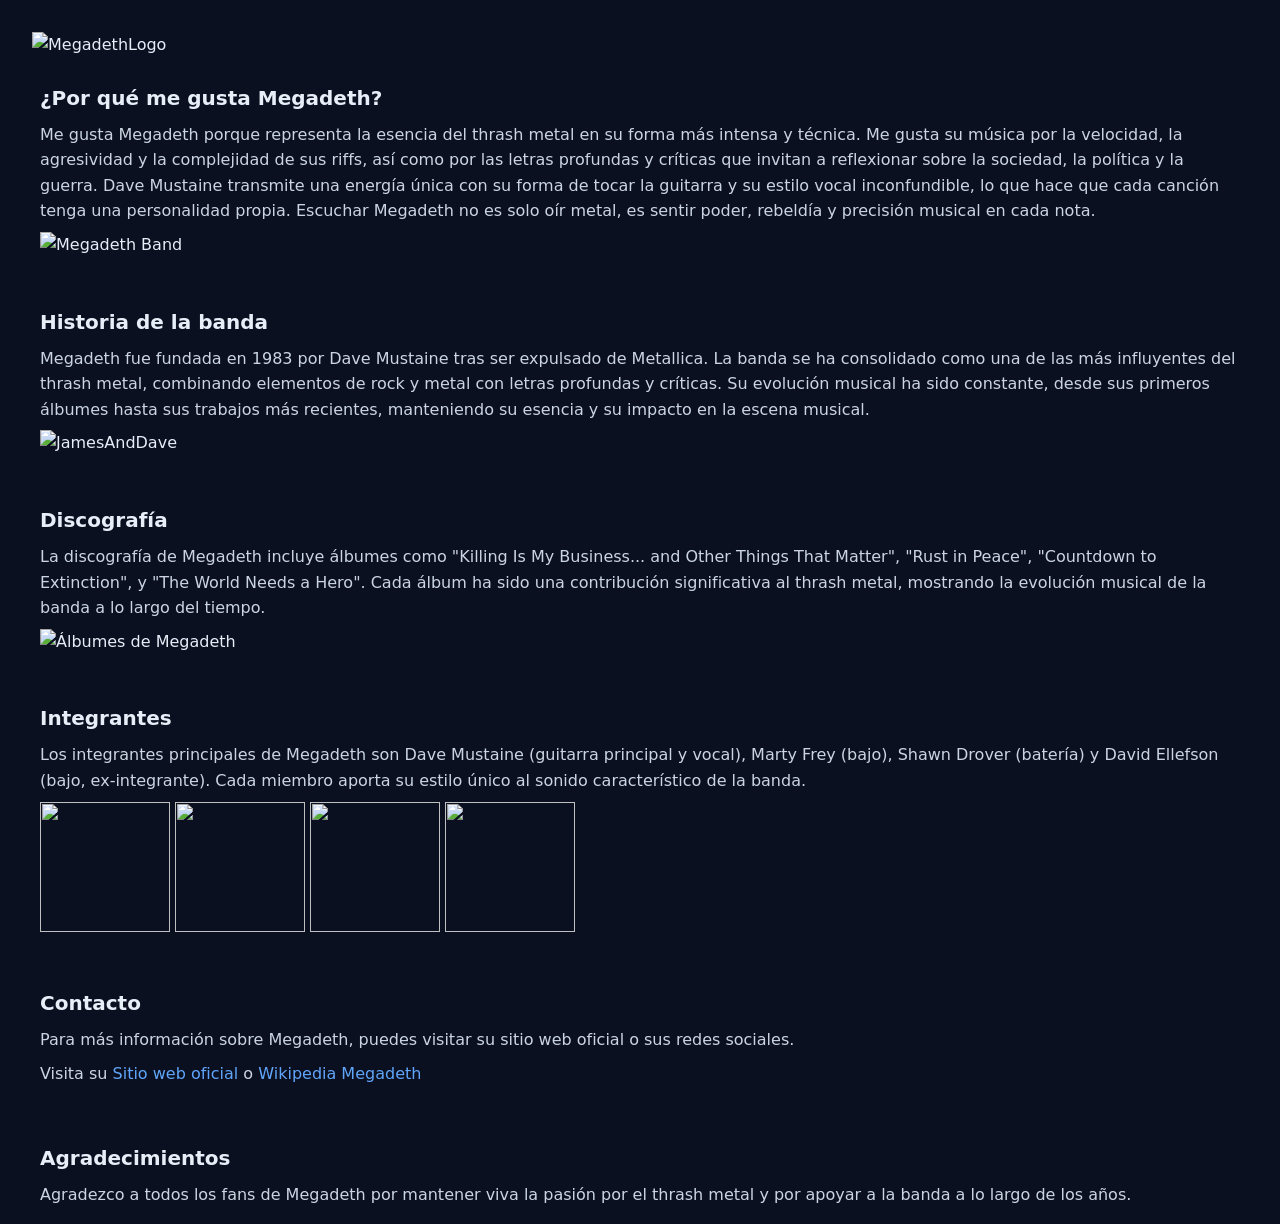
==== pages/index.html @ 12df3687 "Avance de la primera página" ====
<!DOCTYPE html>
<html lang="es">
<head>
    <title>Megadeth</title>
    <link rel="stylesheet" href="../style/index.css">
</head>
<body>
    <img src="https://imgs.search.brave.com/wTPuxGOFQfGmE591_z0-sGKVxzx5OBR0l4q3WidB_O8/rs:fit:860:0:0:0/g:ce/aHR0cHM6Ly93YWxs/cGFwZXJzLmNvbS9p/bWFnZXMvaGQvbWVn/YWRldGgtYmFuZC1s/b2dvLXNrdWxsYW5k/LWNyb3NzYm9uZXMt/NHA1cXh0enM1eDAy/aXN1di5qcGc" 
    alt="MegadethLogo" height="400" width="500">
    <section class="Por_qué">
        <h2>¿Por qué me gusta Megadeth?</h2>
        <p>Me gusta Megadeth porque representa la esencia del thrash metal en su forma más intensa y técnica. 
            Me gusta su música por la velocidad, la agresividad y la complejidad de sus riffs, 
            así como por las letras profundas y críticas que invitan a reflexionar sobre la sociedad, 
            la política y la guerra. Dave Mustaine transmite una energía única con su forma de tocar la guitarra y su estilo vocal inconfundible, 
            lo que hace que cada canción tenga una personalidad propia. Escuchar Megadeth no es solo oír metal, es sentir poder, 
            rebeldía y precisión musical en cada nota.
        </p>
        <img src="https://imgs.search.brave.com/_yyecLG8u1ZFN3X3SYvnS-bZ_SSESwlFiL_2Sw8zkz8/rs:fit:860:0:0:0/g:ce/aHR0cHM6Ly93YWxs/cGFwZXJzLmNvbS9p/bWFnZXMvaGQvbWVn/YWRldGgtZ3VpdGFy/aXN0LW9uLXN0YWdl/LXY2Y2M2MHRpcm13/bTAzNW4uanBn"
         alt="Megadeth Band" height="300" width="500">
    </section>

    <section class="Historia">
        <h2>Historia de la banda</h2>
        <p>Megadeth fue fundada en 1983 por Dave Mustaine tras ser expulsado de Metallica. 
            La banda se ha consolidado como una de las más influyentes del thrash metal, 
            combinando elementos de rock y metal con letras profundas y críticas. 
            Su evolución musical ha sido constante, desde sus primeros álbumes hasta sus trabajos más recientes, 
            manteniendo su esencia y su impacto en la escena musical.
        </p>
        <img src="https://imgs.search.brave.com/5M2KpZKt9yAUy0cxb9GZwk9pQNijtHj0Xbj-sBQjTQc/rs:fit:860:0:0:0/g:ce/aHR0cHM6Ly9wcmV2/aWV3LnJlZGQuaXQv/ZGF2ZS1tdXN0YWlu/ZS13aXRoLWphbWVz/LWhldGZpZWxkLXYw/LWp4Y29lMjNvYnQx/ZjEucG5nP3dpZHRo/PTY0MCZjcm9wPXNt/YXJ0JmF1dG89d2Vi/cCZzPTQ5NGQ3Y2Zl/MDAwZjU1MjlhNTBj/NDUxMDFlMzE3ZDIx/OGQxNmUwYTg"
         alt="JamesAndDave" height="300" width="500">
    </section>

    <section class="Discografía">
        <h2>Discografía</h2>
        <p>La discografía de Megadeth incluye álbumes como "Killing Is My Business... and Other Things That Matter", 
            "Rust in Peace", "Countdown to Extinction", y "The World Needs a Hero". 
            Cada álbum ha sido una contribución significativa al thrash metal, 
            mostrando la evolución musical de la banda a lo largo del tiempo.
        </p>
        <img src="https://blogmegadeth.wordpress.com/wp-content/uploads/2014/04/megadeth-disco.jpg" alt="Álbumes de Megadeth" height="300" width="500">
    </section>

    <section class="Miembros">
        <h2>Integrantes</h2>
        <p>Los integrantes principales de Megadeth son Dave Mustaine (guitarra principal y vocal), 
            Marty Frey (bajo), Shawn Drover (batería) y David Ellefson (bajo, ex-integrante). 
            Cada miembro aporta su estilo único al sonido característico de la banda.
        </p>
        <img src="//www.megadeth.com/cdn/shop/files/DMfooter.jpg?v=1758247313" alt="" height="130" width="130">
        <img src="//www.megadeth.com/cdn/shop/files/TMfooter.jpg?v=1758247313" alt="" height="130" width="130">
        <img src="//www.megadeth.com/cdn/shop/files/JLfooter.jpg?v=1758247313" alt="" height="130" width="130">
        <img src="//www.megadeth.com/cdn/shop/files/DVfooter.jpg?v=1758247313" alt="" height="130" width="130">
    </section>

    <section class="Contacto">
        <h2>Contacto</h2>
        <p>Para más información sobre Megadeth, puedes visitar su sitio web oficial o sus redes sociales.</p>
        <p>Visita su <a href="https://www.megadeth.com" target="_blank">Sitio web oficial</a> o <a href="https://es.wikipedia.org/wiki/Megadeth" target="_blank">Wikipedia Megadeth</a></p>
        </p>
    </section>

    <section class="Agradecimientos">
        <h2>Agradecimientos</h2>
        <p>Agradezco a todos los fans de Megadeth por mantener viva la pasión por el 
            thrash metal y por apoyar a la banda a lo largo de los años.
        </p>
    </section>
</body>
</html>
---- style/index.css ----
* { box-sizing: border-box; margin: 0; padding: 0; }

html, body { height: 100%; }

body {
  font-family: system-ui, -apple-system, "Segoe UI", Roboto, "Helvetica Neue", Arial;
  background: #0b1020;
  color: #e6eef8;
  line-height: 1.6;
  padding: 1.25rem;
}

/* contenedor centrado */
main, .site {
  max-width: 900px;
  margin: 1.5rem auto;
  background: rgba(255,255,255,0.02);
  padding: 1.25rem;
  border-radius: 8px;
}

/* encabezados y párrafos */
h1 { font-size: 2rem; text-align: center; margin-bottom: 0.5rem; letter-spacing: 1px; }
h2 { font-size: 1.25rem; margin: 1rem 0 0.5rem; }

p { margin: 0.5rem 0; color: #cbd5e1; }

/* secciones */
section { margin-bottom: 1rem; padding: 0.5rem; }

/* enlaces y utilidades */
a { color: #60a5fa; text-decoration: none; }
a:hover { text-decoration: underline; }

.img-responsive { max-width: 100%; height: auto; display: block; }

/* responsive */
@media (min-width: 700px) {
  body { padding: 2rem; }
  h1 { font-size: 2.5rem; }
}
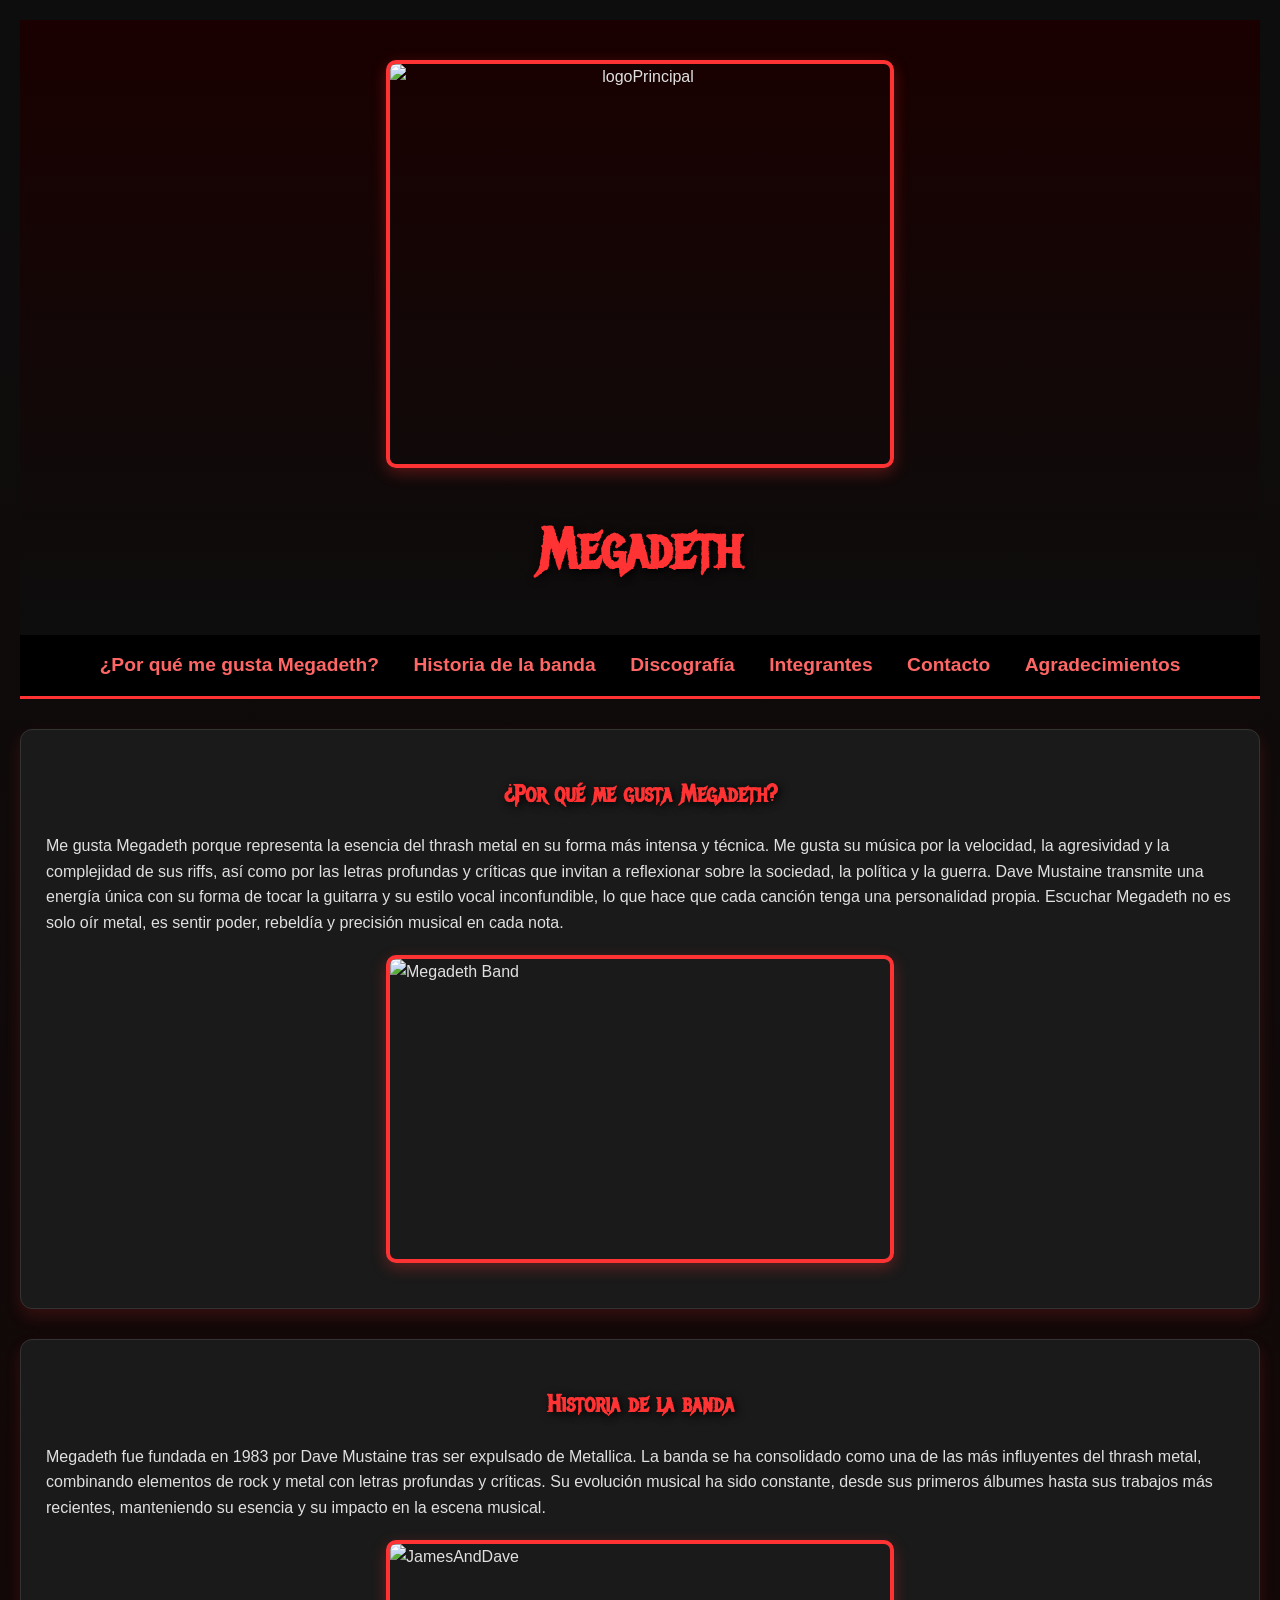
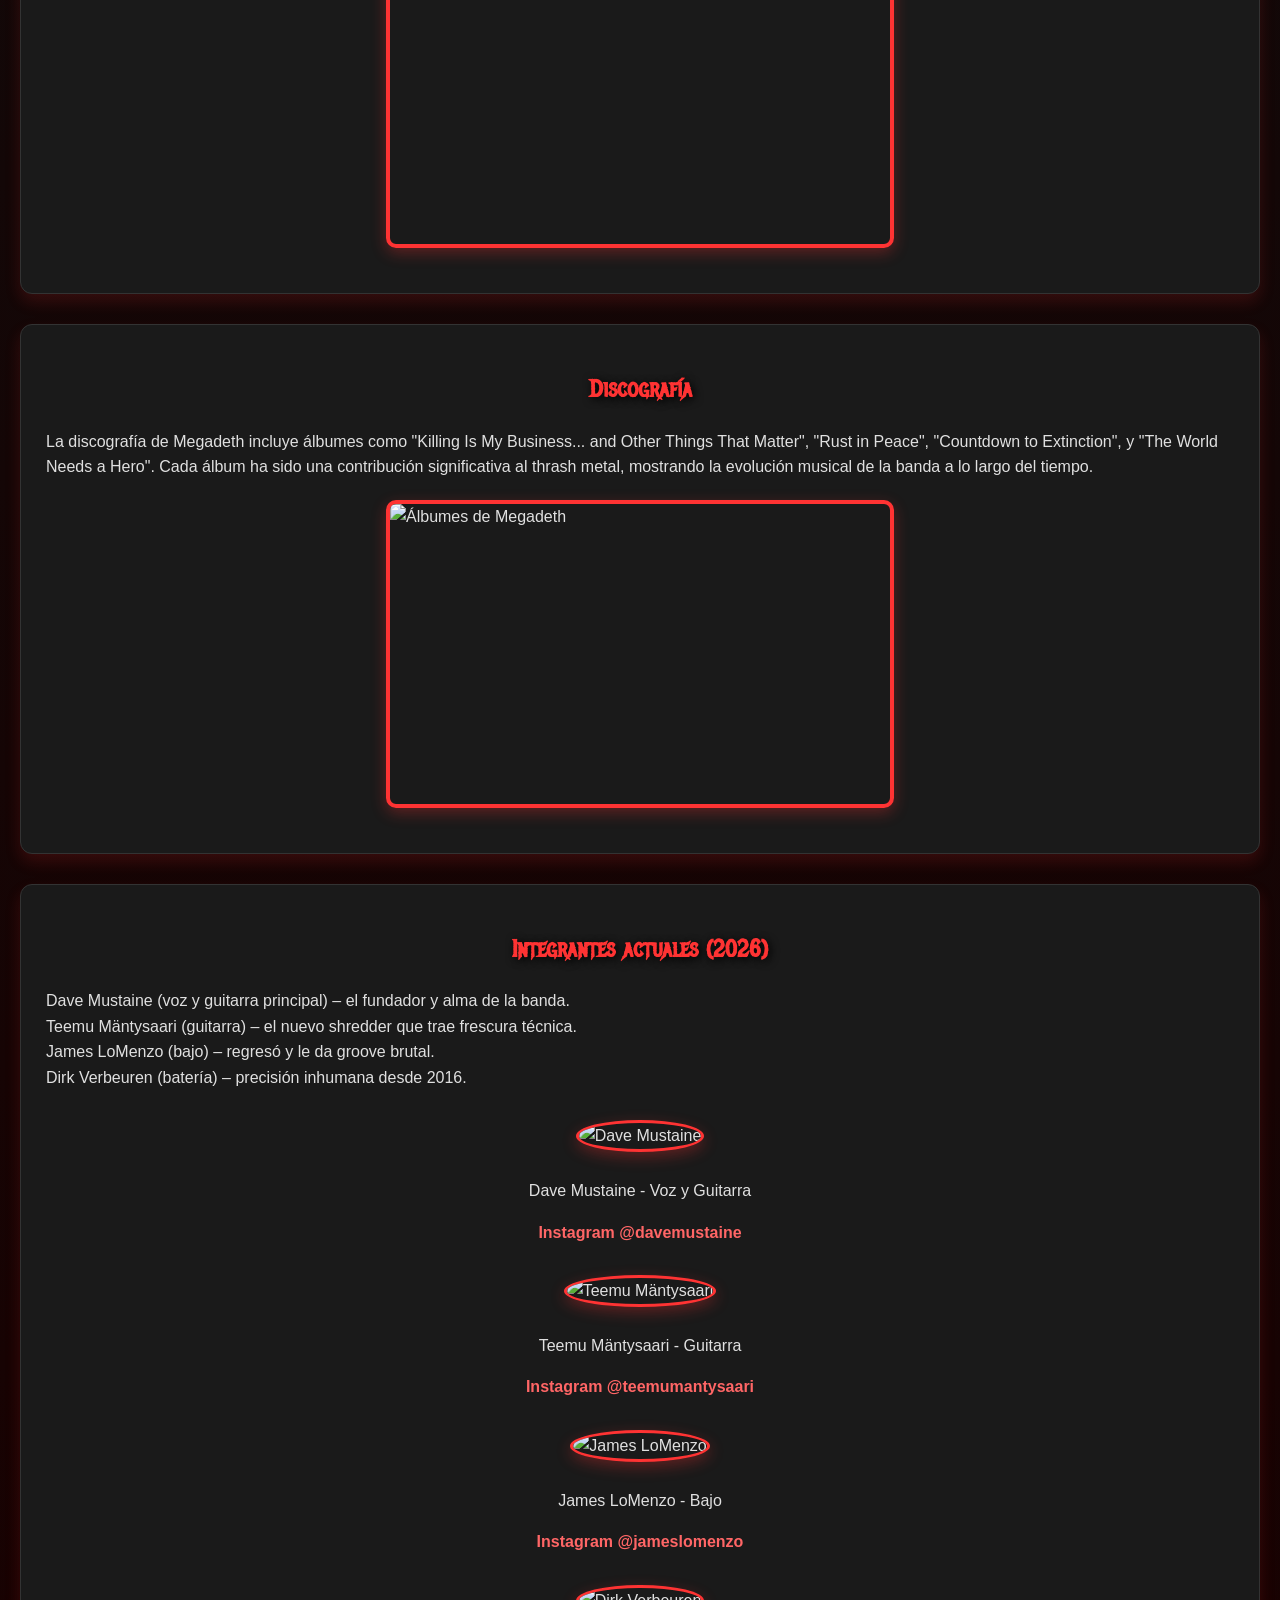
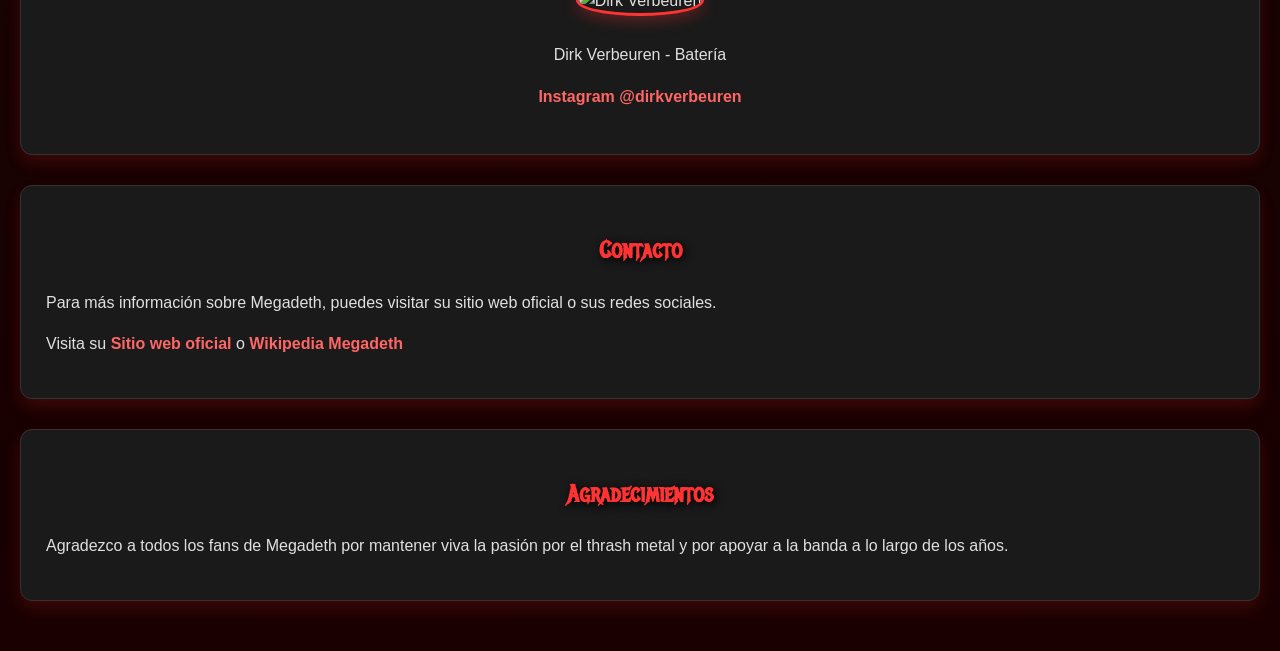
==== commit 1234e1d7: "Conrinuación con el estilo de la primera página" ====
--- a/pages/index.html
+++ b/pages/index.html
@@ -3,11 +3,25 @@
 <head>
     <title>Megadeth</title>
     <link rel="stylesheet" href="../style/index.css">
-</head>
+    <link href="https://fonts.googleapis.com/css2?family=Metal+Mania&display=swap" 
+    rel="stylesheet"></head>
 <body>
-    <img src="https://imgs.search.brave.com/wTPuxGOFQfGmE591_z0-sGKVxzx5OBR0l4q3WidB_O8/rs:fit:860:0:0:0/g:ce/aHR0cHM6Ly93YWxs/cGFwZXJzLmNvbS9p/bWFnZXMvaGQvbWVn/YWRldGgtYmFuZC1s/b2dvLXNrdWxsYW5k/LWNyb3NzYm9uZXMt/NHA1cXh0enM1eDAy/aXN1di5qcGc" 
-    alt="MegadethLogo" height="400" width="500">
-    <section class="Por_qué">
+    <header>
+        <img src="https://logos-world.net/wp-content/uploads/2020/12/Megadeth-Emblem.png" 
+        alt="logoPrincipal" height="400" width="500">
+        <h1>Megadeth</h1>
+    </header>
+    <nav>
+        <ul>
+            <li><a href="#porque">¿Por qué me gusta Megadeth?</a></li>
+            <li><a href="#historia">Historia de la banda</a></li>
+            <li><a href="#discografía">Discografía</a></li>
+            <li><a href="#integrantes">Integrantes</a></li>
+            <li><a href="#contacto">Contacto</a></li>
+            <li><a href="#agradecimientos">Agradecimientos</a></li>
+        </ul>
+    </nav>
+    <section id="porque" class="Por_qué">
         <h2>¿Por qué me gusta Megadeth?</h2>
         <p>Me gusta Megadeth porque representa la esencia del thrash metal en su forma más intensa y técnica. 
             Me gusta su música por la velocidad, la agresividad y la complejidad de sus riffs, 
@@ -20,7 +34,7 @@
          alt="Megadeth Band" height="300" width="500">
     </section>
 
-    <section class="Historia">
+    <section id="historia" class="Historia">
         <h2>Historia de la banda</h2>
         <p>Megadeth fue fundada en 1983 por Dave Mustaine tras ser expulsado de Metallica. 
             La banda se ha consolidado como una de las más influyentes del thrash metal, 
@@ -32,7 +46,7 @@
          alt="JamesAndDave" height="300" width="500">
     </section>
 
-    <section class="Discografía">
+    <section id="discografía" class="discografía">
         <h2>Discografía</h2>
         <p>La discografía de Megadeth incluye álbumes como "Killing Is My Business... and Other Things That Matter", 
             "Rust in Peace", "Countdown to Extinction", y "The World Needs a Hero". 
@@ -42,26 +56,44 @@
         <img src="https://blogmegadeth.wordpress.com/wp-content/uploads/2014/04/megadeth-disco.jpg" alt="Álbumes de Megadeth" height="300" width="500">
     </section>
 
-    <section class="Miembros">
-        <h2>Integrantes</h2>
-        <p>Los integrantes principales de Megadeth son Dave Mustaine (guitarra principal y vocal), 
-            Marty Frey (bajo), Shawn Drover (batería) y David Ellefson (bajo, ex-integrante). 
-            Cada miembro aporta su estilo único al sonido característico de la banda.
+    <section id="integrantes" class="integrantes">
+        <h2>Integrantes actuales (2026)</h2>
+        <p>Dave Mustaine (voz y guitarra principal) – el fundador y alma de la banda.<br>
+        Teemu Mäntysaari (guitarra) – el nuevo shredder que trae frescura técnica.<br>
+        James LoMenzo (bajo) – regresó y le da groove brutal.
+       <br>
+       Dirk Verbeuren (batería) – precisión inhumana desde 2016.
         </p>
-        <img src="//www.megadeth.com/cdn/shop/files/DMfooter.jpg?v=1758247313" alt="" height="130" width="130">
-        <img src="//www.megadeth.com/cdn/shop/files/TMfooter.jpg?v=1758247313" alt="" height="130" width="130">
-        <img src="//www.megadeth.com/cdn/shop/files/JLfooter.jpg?v=1758247313" alt="" height="130" width="130">
-        <img src="//www.megadeth.com/cdn/shop/files/DVfooter.jpg?v=1758247313" alt="" height="130" width="130">
+        <div class="miembro">
+            <img src="https://www.megadeth.com/cdn/shop/files/DMfooter.jpg?v=1758247313" alt="Dave Mustaine">
+            <p>Dave Mustaine - Voz y Guitarra</p>
+            <a href="https://www.instagram.com/davemustaine/" target="_blank" class="social-link">Instagram @davemustaine</a>
+        </div>
+        <div class="miembro">
+            <img src="https://www.megadeth.com/cdn/shop/files/TMfooter.jpg?v=1758247313" alt="Teemu Mäntysaari">
+            <p>Teemu Mäntysaari - Guitarra</p>
+            <a href="https://www.instagram.com/teemumantysaari/" target="_blank" class="social-link">Instagram @teemumantysaari</a>
+        </div>
+        <div class="miembro">
+            <img src="https://www.megadeth.com/cdn/shop/files/JLfooter.jpg?v=1758247313" alt="James LoMenzo">
+            <p>James LoMenzo - Bajo</p>
+            <a href="https://www.instagram.com/jameslomenzo/" target="_blank" class="social-link">Instagram @jameslomenzo</a>
+        </div>
+        <div class="miembro">
+            <img src="https://www.megadeth.com/cdn/shop/files/DVfooter.jpg?v=1758247313" alt="Dirk Verbeuren">
+            <p>Dirk Verbeuren - Batería</p>
+            <a href="https://www.instagram.com/dirkverbeuren/" target="_blank" class="social-link">Instagram @dirkverbeuren</a>
+        </div>
     </section>
 
-    <section class="Contacto">
+    <section id="contacto" class="contacto">
         <h2>Contacto</h2>
         <p>Para más información sobre Megadeth, puedes visitar su sitio web oficial o sus redes sociales.</p>
         <p>Visita su <a href="https://www.megadeth.com" target="_blank">Sitio web oficial</a> o <a href="https://es.wikipedia.org/wiki/Megadeth" target="_blank">Wikipedia Megadeth</a></p>
         </p>
     </section>
 
-    <section class="Agradecimientos">
+    <section id="agradecimientos" ="agradecimientos">
         <h2>Agradecimientos</h2>
         <p>Agradezco a todos los fans de Megadeth por mantener viva la pasión por el 
             thrash metal y por apoyar a la banda a lo largo de los años.
--- a/style/index.css
+++ b/style/index.css
@@ -1,41 +1,215 @@
-* { box-sizing: border-box; margin: 0; padding: 0; }
-
-html, body { height: 100%; }
+/* Estilos para la página principal */
 
 body {
-  font-family: system-ui, -apple-system, "Segoe UI", Roboto, "Helvetica Neue", Arial;
-  background: #0b1020;
-  color: #e6eef8;
-  line-height: 1.6;
-  padding: 1.25rem;
-}
-
-/* contenedor centrado */
-main, .site {
-  max-width: 900px;
-  margin: 1.5rem auto;
-  background: rgba(255,255,255,0.02);
-  padding: 1.25rem;
-  border-radius: 8px;
-}
-
-/* encabezados y párrafos */
-h1 { font-size: 2rem; text-align: center; margin-bottom: 0.5rem; letter-spacing: 1px; }
-h2 { font-size: 1.25rem; margin: 1rem 0 0.5rem; }
-
-p { margin: 0.5rem 0; color: #cbd5e1; }
-
-/* secciones */
-section { margin-bottom: 1rem; padding: 0.5rem; }
-
-/* enlaces y utilidades */
-a { color: #60a5fa; text-decoration: none; }
-a:hover { text-decoration: underline; }
-
-.img-responsive { max-width: 100%; height: auto; display: block; }
-
-/* responsive */
-@media (min-width: 700px) {
-  body { padding: 2rem; }
-  h1 { font-size: 2.5rem; }
-}+    background: linear-gradient(to bottom, #0d0d0d, #1a0000);
+    color: #e0e0e0;
+    font-family: Arial, Helvetica, sans-serif;
+    margin: 0%;
+    padding: 20px;
+    line-height: 1.6;
+}
+
+h1, h2, h3 {
+    color: #ff3333;
+    text-align: center;
+    text-shadow: 2px 2px 8px #000;
+}
+
+h1 {
+    font-size: 3.5em;
+    margin-bottom: 20px;
+}
+
+section {
+    background-color: #1a1a1a;
+    border: 1px solid #333;
+    border-radius: 12px;
+    margin: 30px auto;
+    padding: 25px;
+    max-width: 10000px;
+    box-shadow: 0 5px 15px rgba(255, 51, 51, 0.3);
+}
+
+img {
+    display: block;
+    margin: 20px auto;
+    border: 4px solid #ff3333;
+    border-radius: 10px;
+    max-width: 100%;
+    height: auto;
+    box-shadow: 0 5px 15px rgba(255, 51, 51, 0.3);
+}
+
+a {
+    color: #ff6666;
+    text-decoration: none;
+    font-weight: bold;
+}
+
+a:hover {
+    text-decoration: underline;
+    color: #ff0000;
+}
+
+.integrantes img {
+    display: inline;
+    margin: 10px;
+    width: 130px;
+    height: 130px;
+    object-fit: cover;
+    border-radius: 50%;
+    border: 3px solid #ff3333;
+}
+
+/* Header y logo */
+header {
+    text-align: center;
+    padding: 20px 0;
+    background: linear-gradient(to bottom, #1a0000, #0d0d0d);
+}
+
+.logoPrincipal {
+    width: 50%;
+    max-width: 600px;
+    margin: 0 auto 10px;
+    border: none;
+    box-shadow: none;
+}
+
+/* Navegación */
+nav {
+    background-color: #000;
+    padding: 15px 0;
+    text-align: center;
+    border-bottom: 3px solid #ff3333;
+}
+
+nav ul {
+    list-style: none;
+    padding: 0;
+    margin: 0;
+}
+
+nav li {
+    display: inline-block;
+    margin: 0 15px;
+}
+
+nav a {
+    color: #ff6666;
+    font-weight: bold;
+    font-size: 1.2em;
+    transition: color 0.3s;
+}
+
+nav a:hover {
+    color: #ffffff;
+}
+
+/* Secciones específicas */
+section{
+    box-shadow: 0 8px 16px rgba(255, 51, 51, 0.15);
+}
+
+/* Fuentes */
+h1, h2 {
+    font-family: 'Metal Mania', cursive;
+}
+
+/* Responsive: para pantallas medianas y pequeñas (tablets y celulares) */
+
+/* Para tablets (ancho hasta 1024px) */
+@media (max-width: 1024px) {
+    body {
+        padding: 10px;  /* Menos espacio alrededor */
+    }
+
+    .logo-principal {
+        width: 70%;     /* Logo más grande en pantallas medianas */
+    }
+
+    nav li {
+        margin: 0 10px; /* Menos espacio entre items del menú */
+    }
+
+    section {
+        padding: 15px;
+        margin: 20px auto;
+    }
+
+    img {
+        width: 90%;     /* Imágenes casi full width */
+    }
+}
+
+/* Para celulares (ancho hasta 768px o menos) */
+@media (max-width: 768px) {
+    h1 {
+        font-size: 2.5em;   /* Título principal más pequeño */
+    }
+
+    h2 {
+        font-size: 1.8em;
+    }
+
+    nav ul {
+        display: flex;
+        flex-wrap: wrap;    /* Si no cabe, baja a otra línea */
+        justify-content: center;
+    }
+
+    nav li {
+        margin: 10px 15px;  /* Más espacio vertical si se envuelve */
+        display: block;     /* Uno debajo del otro para mejor toque */
+    }
+
+    .integrantes img {
+        width: 100px;       /* Fotos de miembros más pequeñas */
+        height: 100px;
+        margin: 10px auto;  /* Centradas y con espacio */
+        display: block;     /* Una debajo de otra en móvil */
+    }
+
+    section {
+        padding: 10px;
+    }
+
+    /* Para videos de YouTube: que no se salgan */
+    .video-Contenedor {
+    position: relative;
+    padding-bottom: 56.25%; /* 16:9 ratio */
+    height: 0;
+    overflow: hidden;
+    max-width: 100%;        /* Asegura que no se salga */
+    margin: 20px auto;      /* Centrado y espacio */
+  }
+
+  .video-Contenedor iframe {
+    position: absolute;
+    top: 0;
+    left: 0;
+    width: 100%;
+    height: 100%;
+  }
+}
+
+/* div miembos */
+.miembro {
+    text-align: center;
+    margin: 20px 0;
+}
+
+.social-link {
+    display: block;
+    margin-top: 10px;
+    color: #ff6666;
+    font-weight: bold;
+    text-decoration: none;
+}
+
+.social-link:hover {
+    color: #ffffff;
+    background: #ff3333;
+    padding: 5px 10px;
+    border-radius: 5px;
+}
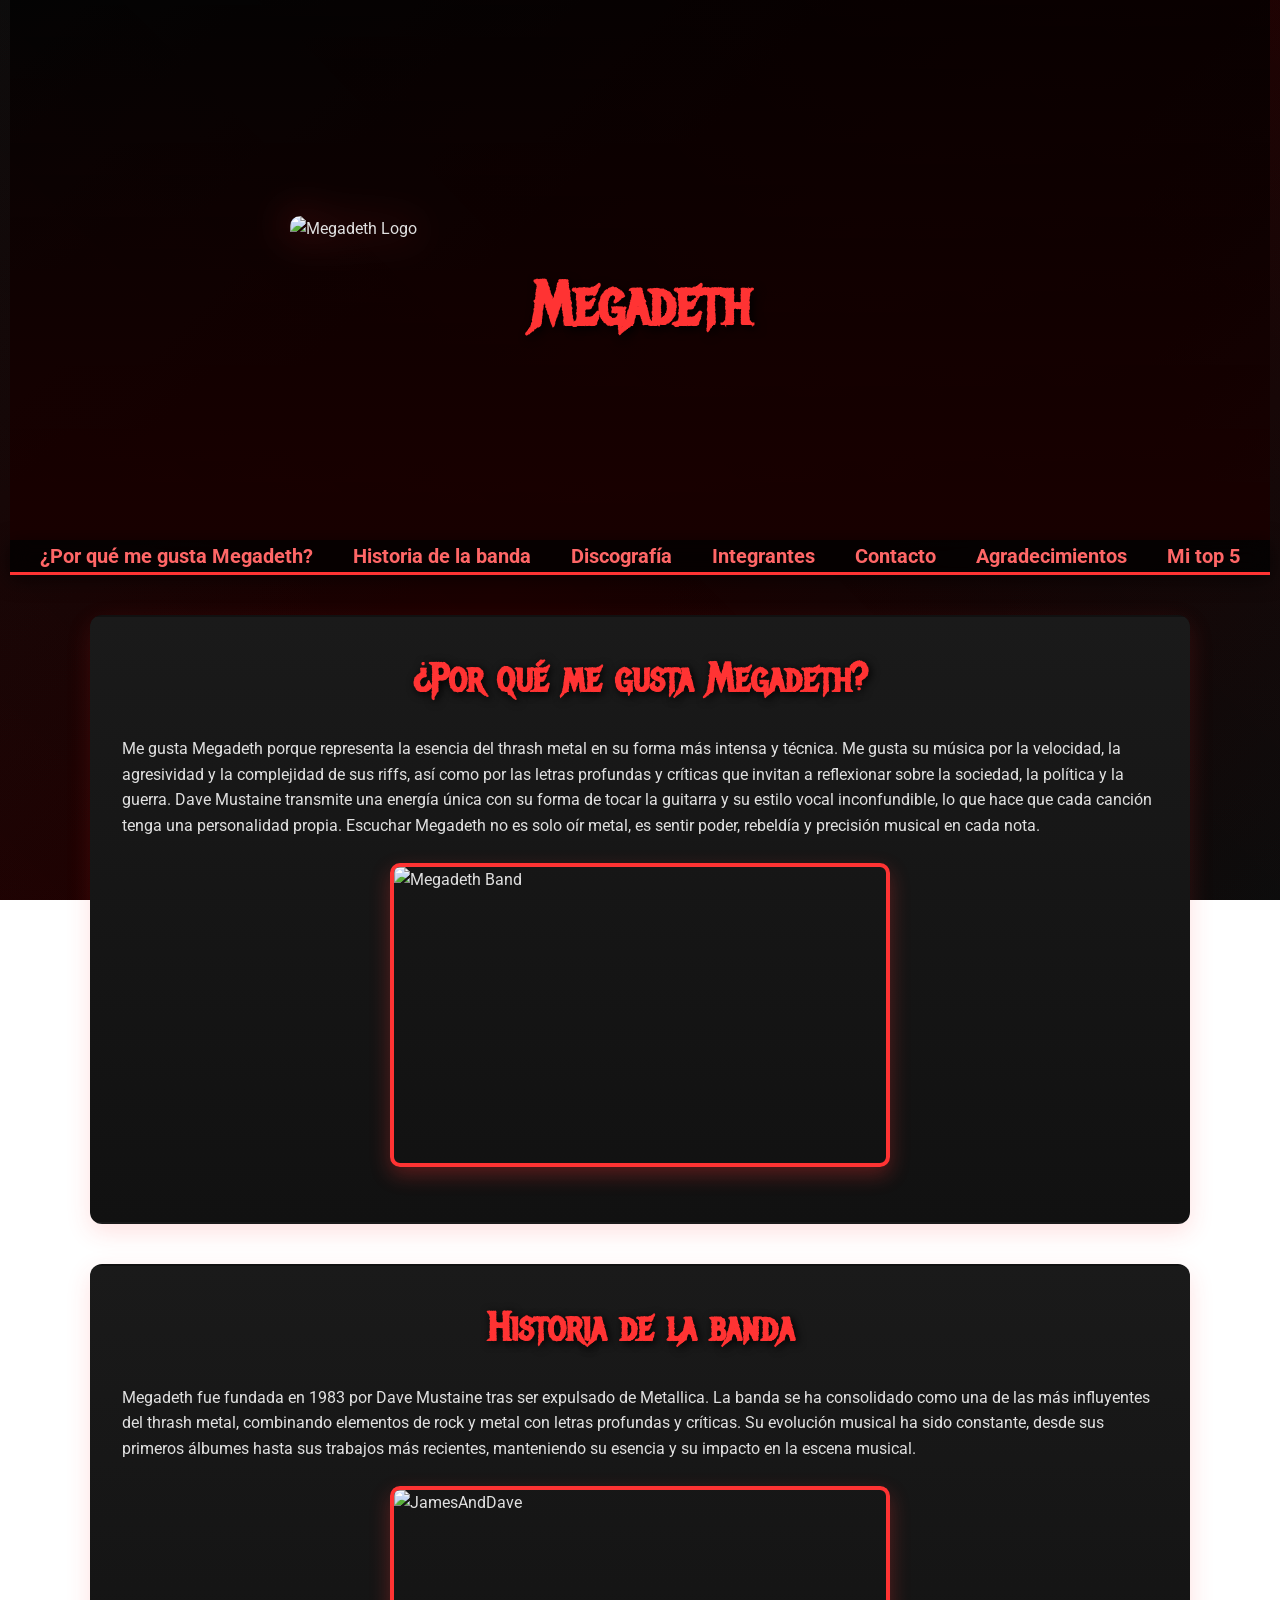
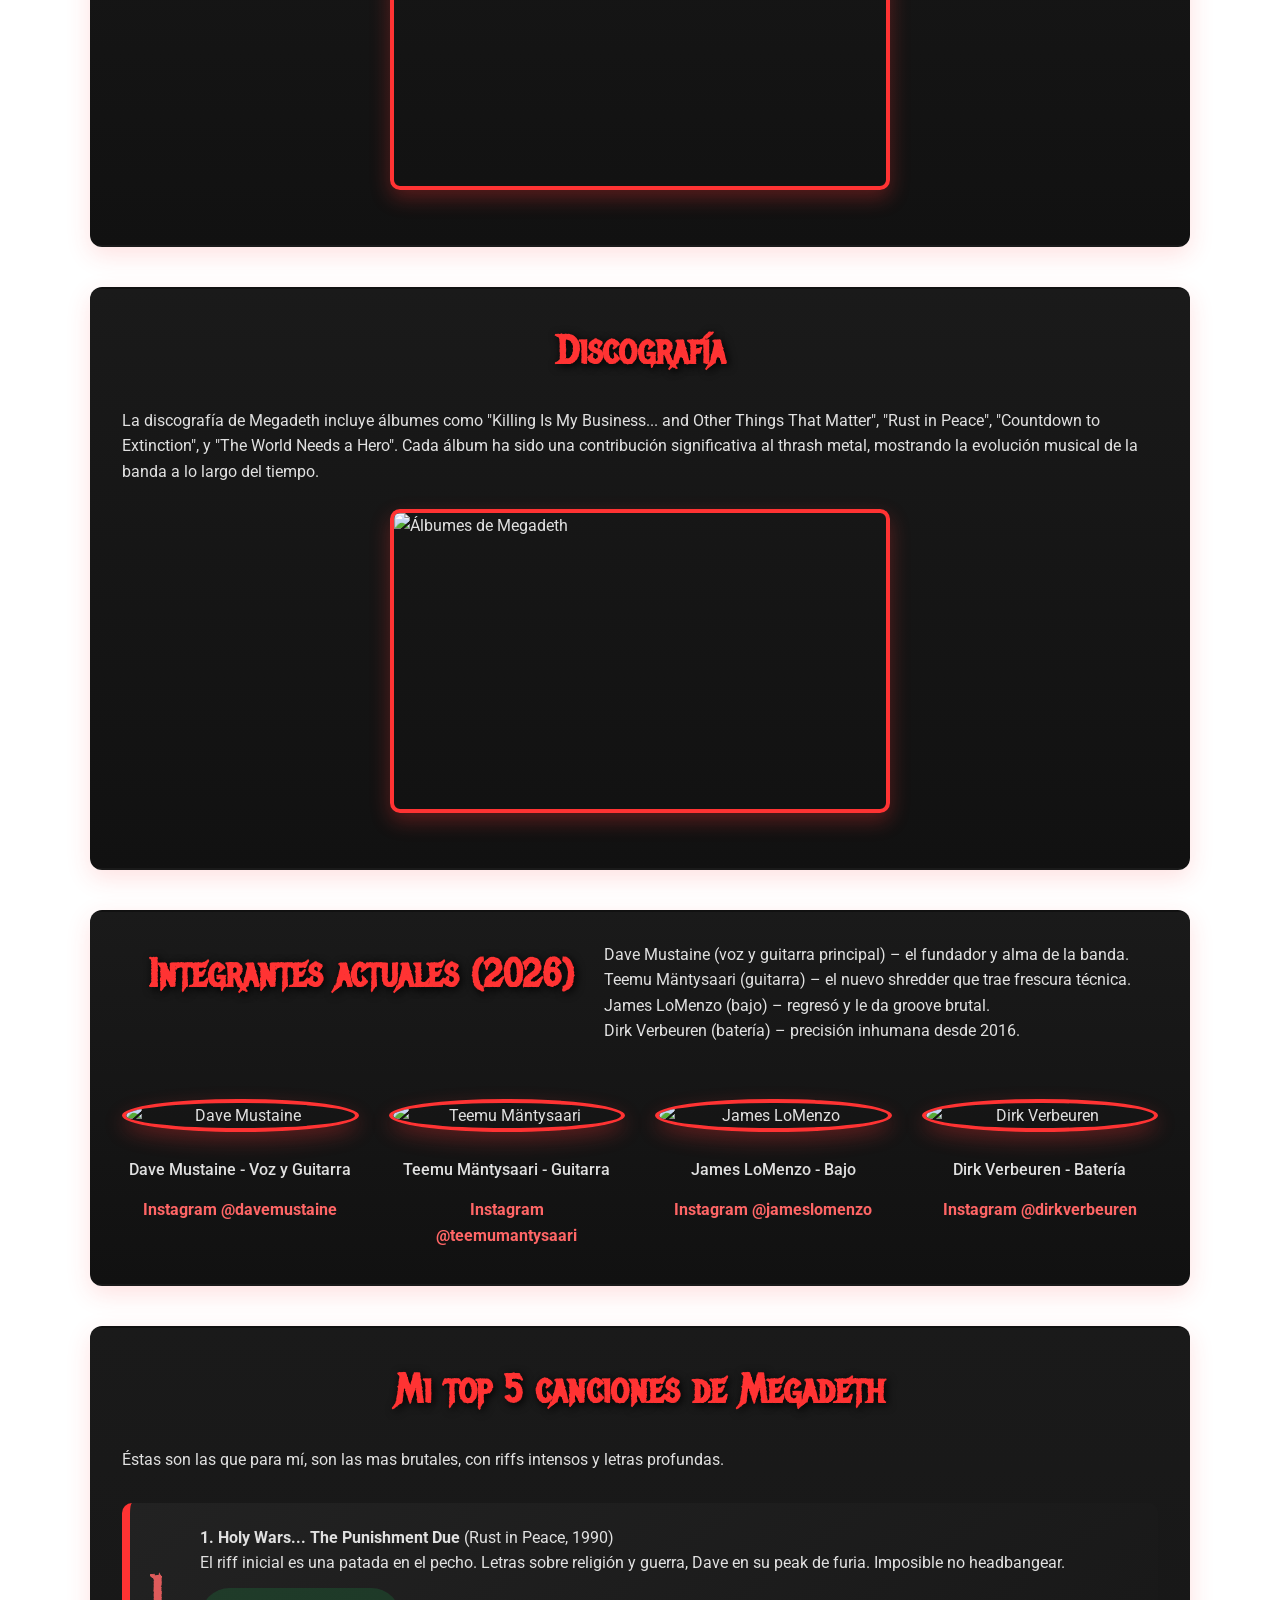
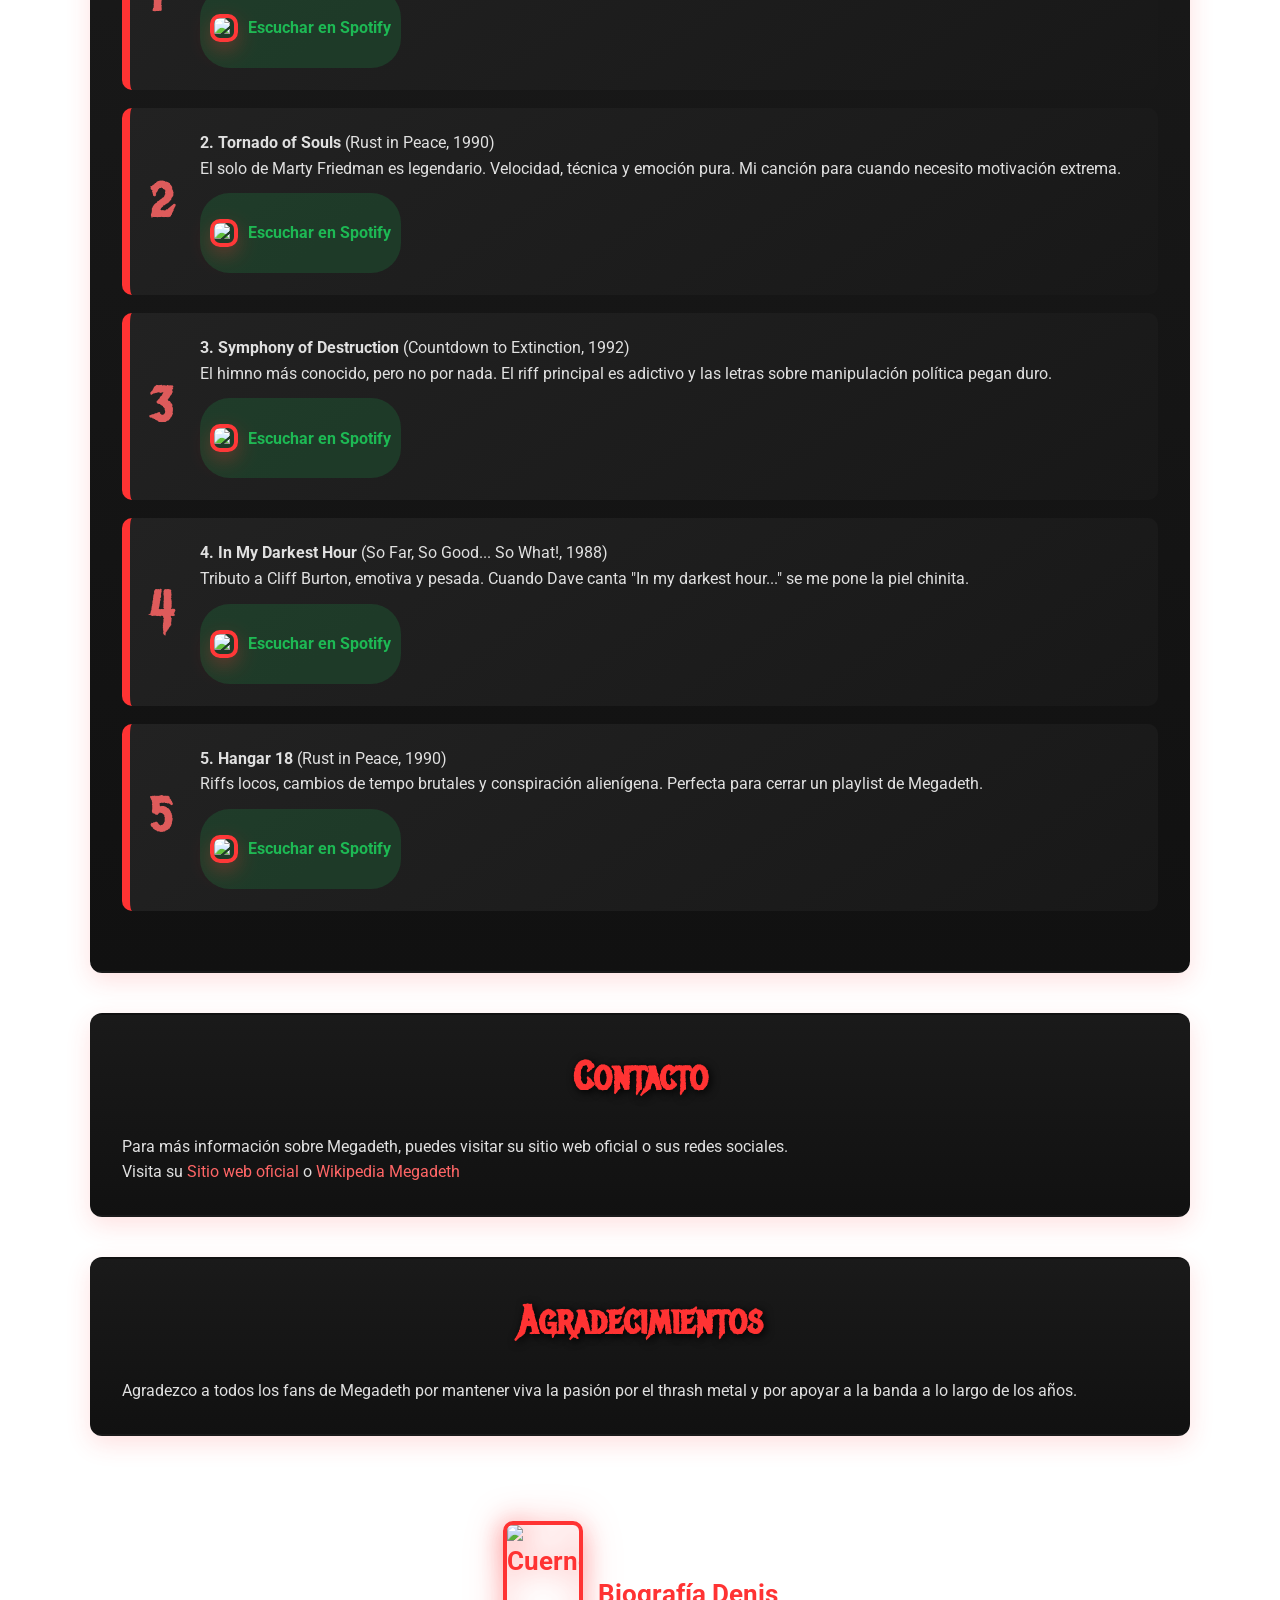
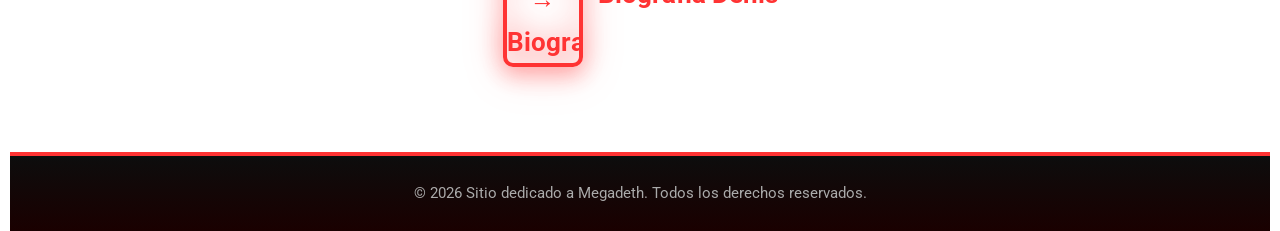
==== commit a5bc675a: "Se terminó el código del index (primer página)" ====
--- a/pages/index.html
+++ b/pages/index.html
@@ -8,20 +8,21 @@
 <body>
     <header>
         <img src="https://logos-world.net/wp-content/uploads/2020/12/Megadeth-Emblem.png" 
-        alt="logoPrincipal" height="400" width="500">
+        alt="Megadeth Logo" class="logo-principal">
         <h1>Megadeth</h1>
     </header>
     <nav>
         <ul>
-            <li><a href="#porque">¿Por qué me gusta Megadeth?</a></li>
+            <li><a href="#por-qué">¿Por qué me gusta Megadeth?</a></li>
             <li><a href="#historia">Historia de la banda</a></li>
             <li><a href="#discografía">Discografía</a></li>
             <li><a href="#integrantes">Integrantes</a></li>
             <li><a href="#contacto">Contacto</a></li>
             <li><a href="#agradecimientos">Agradecimientos</a></li>
+            <li><a href="#top5">Mi top 5</a></li>
         </ul>
     </nav>
-    <section id="porque" class="Por_qué">
+    <section id="por-qué" class="por-qué">
         <h2>¿Por qué me gusta Megadeth?</h2>
         <p>Me gusta Megadeth porque representa la esencia del thrash metal en su forma más intensa y técnica. 
             Me gusta su música por la velocidad, la agresividad y la complejidad de sus riffs, 
@@ -34,7 +35,7 @@
          alt="Megadeth Band" height="300" width="500">
     </section>
 
-    <section id="historia" class="Historia">
+    <section id="historia" class="historia">
         <h2>Historia de la banda</h2>
         <p>Megadeth fue fundada en 1983 por Dave Mustaine tras ser expulsado de Metallica. 
             La banda se ha consolidado como una de las más influyentes del thrash metal, 
@@ -86,6 +87,58 @@
         </div>
     </section>
 
+    <section id="top5" class="top5">
+        <h2>Mi top 5 canciones de Megadeth</h2>
+        <p>Éstas son las que para mí, son las mas brutales, con riffs intensos y letras profundas.</p>
+        <ol class="top-list">
+        <li>
+            <strong>1. Holy Wars... The Punishment Due</strong> (Rust in Peace, 1990)<br>
+            El riff inicial es una patada en el pecho. Letras sobre religión y guerra, Dave en su peak de furia. Imposible no headbangear.
+            <br>
+            <a href="https://open.spotify.com/intl-es/track/5LyRtsQLhcXmy50VXhQXXS" target="_blank" class="spotify-link">
+                <img src="https://upload.wikimedia.org/wikipedia/commons/8/84/Spotify_icon.svg" alt="Escuchar en Spotify" class="spotify-icon">
+                Escuchar en Spotify
+            </a>
+        </li>
+        <li>
+            <strong>2. Tornado of Souls</strong> (Rust in Peace, 1990)<br>
+            El solo de Marty Friedman es legendario. Velocidad, técnica y emoción pura. Mi canción para cuando necesito motivación extrema.
+            <br>
+            <a href="https://open.spotify.com/intl-es/track/4GMQOjbWshf4Mzphkjg0DJ" target="_blank" class="spotify-link">
+                <img src="https://upload.wikimedia.org/wikipedia/commons/8/84/Spotify_icon.svg" alt="Escuchar en Spotify" class="spotify-icon">
+                Escuchar en Spotify
+            </a>
+        </li>
+        <li>
+            <strong>3. Symphony of Destruction</strong> (Countdown to Extinction, 1992)<br>
+            El himno más conocido, pero no por nada. El riff principal es adictivo y las letras sobre manipulación política pegan duro.
+            <br>
+            <a href="https://open.spotify.com/intl-es/track/51TG9W3y9qyO8BY5RXKgnZ" target="_blank" class="spotify-link">
+                <img src="https://upload.wikimedia.org/wikipedia/commons/8/84/Spotify_icon.svg" alt="Escuchar en Spotify" class="spotify-icon">
+                Escuchar en Spotify
+            </a>
+        </li>
+        <li>
+            <strong>4. In My Darkest Hour</strong> (So Far, So Good... So What!, 1988)<br>
+            Tributo a Cliff Burton, emotiva y pesada. Cuando Dave canta "In my darkest hour..." se me pone la piel chinita.
+            <br>
+            <a href="https://open.spotify.com/intl-es/track/5LO0sJCkNMZYLYeGOvblLu" target="_blank" class="spotify-link">
+                <img src="https://upload.wikimedia.org/wikipedia/commons/8/84/Spotify_icon.svg" alt="Escuchar en Spotify" class="spotify-icon">
+                Escuchar en Spotify
+            </a>
+        </li>
+        <li>
+            <strong>5. Hangar 18</strong> (Rust in Peace, 1990)<br>
+            Riffs locos, cambios de tempo brutales y conspiración alienígena. Perfecta para cerrar un playlist de Megadeth.
+            <br>
+            <a href="https://open.spotify.com/intl-es/track/0KAaslGdPc5I6WxmKe3whe" target="_blank" class="spotify-link">
+                <img src="https://upload.wikimedia.org/wikipedia/commons/8/84/Spotify_icon.svg" alt="Escuchar en Spotify" class="spotify-icon">
+                Escuchar en Spotify
+            </a>
+        </li>
+        </ol>
+    </section>
+
     <section id="contacto" class="contacto">
         <h2>Contacto</h2>
         <p>Para más información sobre Megadeth, puedes visitar su sitio web oficial o sus redes sociales.</p>
@@ -93,11 +146,24 @@
         </p>
     </section>
 
-    <section id="agradecimientos" ="agradecimientos">
+    <section id="agradecimientos">
         <h2>Agradecimientos</h2>
         <p>Agradezco a todos los fans de Megadeth por mantener viva la pasión por el 
             thrash metal y por apoyar a la banda a lo largo de los años.
         </p>
     </section>
+
+    <div class="next-page-btn">
+        <a href="biografia.html" class="arrow-link">
+            <img src="https://cdn-icons-png.flaticon.com/512/3079/3079112.png" 
+                alt="Cuernos → Biografía" class="metal-arrow">
+            <span>Biografía Denis</span>
+        </a>
+    </div>
+
+    <footer>
+        <p>© 2026 Sitio dedicado a Megadeth. Todos los derechos reservados.</p>
+    </footer>
+
 </body>
 </html>
--- a/style/index.css
+++ b/style/index.css
@@ -1,215 +1,454 @@
-/* Estilos para la página principal */
+/* ==========================================================================
+   Estilos Megadeth - Versión Profesional y Fluida (enero 2026)
+   ========================================================================== */
+
+@import url('https://fonts.googleapis.com/css2?family=Metal+Mania&display=swap');
+@import url('https://fonts.googleapis.com/css2?family=Roboto:wght@400;500;700&display=swap');
+
+/* Reset básico y variables */
+:root {
+    --bg-dark: #0d0d0d;
+    --bg-section: #1a1a1a;
+    --red-megadeth: #ff3333;
+    --red-light: #ff6666;
+    --text-light: #e0e0e0;
+    --border-dark: #333;
+}
+
+* {
+    margin: 0;
+    padding: 0;
+    box-sizing: border-box;
+}
+
+html {
+    scroll-behavior: smooth;
+}
 
 body {
-    background: linear-gradient(to bottom, #0d0d0d, #1a0000);
-    color: #e0e0e0;
-    font-family: Arial, Helvetica, sans-serif;
-    margin: 0%;
-    padding: 20px;
+    cursor: url('https://ani.cursors-4u.net/others/oth-9/oth904.cur'), auto; /* cursor metalero si encuentras uno chingón */
+    background: 
+        linear-gradient(135deg, #0d0d0d 0%, #1a0000 50%, #0d0d0d 100%),
+        url('https://www.transparenttextures.com/patterns/dark-mosaic.png'); /* textura metal oxidado sutil */
+    background-attachment: fixed;
+    background-size: cover, auto;
+    color: var(--text-light);
+    font-family: 'Roboto', Arial, sans-serif;
     line-height: 1.6;
-}
-
-h1, h2, h3 {
-    color: #ff3333;
+    min-height: 100vh;
+    padding: 0 10px;
+}
+
+body::before {
+    content: '';
+    position: fixed;
+    inset: 0;
+    background: linear-gradient(45deg, rgba(255,51,51,0.03) 0%, transparent 50%, rgba(255,51,51,0.03) 100%);
+    animation: subtlePulse 15s ease-in-out infinite alternate;
+    pointer-events: none;
+    z-index: -1;
+}
+
+@keyframes subtlePulse {
+    0% { opacity: 0.4; transform: scale(1); }
+    100% { opacity: 0.7; transform: scale(1.05); }
+}
+
+/* Header */
+header {
+    position: relative;
+    min-height: 60vh;
+    display: flex;
+    flex-direction: column;
+    justify-content: center;
+    align-items: center;
+    padding: 80px 20px 40px;
+    background: linear-gradient(to bottom, rgba(0,0,0,0.7), rgba(26,0,0,0.9)), url('https://i.imgur.com/alguna-imagen-epica-de-megadeth.jpg') center/cover no-repeat fixed;
+    /* Cambia la url por una foto de concierto o portada épica que te guste */
+}
+
+.logo-principal {
+    width: 60%;
+    max-width: 700px;
+    height: auto;
+    margin: 0 auto 15px;
+    border: none;
+    box-shadow: none;
+    filter: drop-shadow(0 0 20px rgba(255,51,51,0.6));
+    animation: glow 4s ease-in-out infinite alternate;
+}
+
+@keyframes glow {
+    from { filter: drop-shadow(0 0 20px rgba(255,51,51,0.4)); }
+    to   { filter: drop-shadow(0 0 35px rgba(255,51,51,0.8)); }
+}
+
+h1 {
+    font-family: 'Metal Mania', cursive;
+    font-size: 3.8rem;
+    color: var(--red-megadeth);
+    text-shadow: 3px 3px 10px #000;
+    margin-bottom: 10px;
+}
+
+/* Navegación */
+nav {
+    position: sticky;
+    top: 0;
+    z-index: 1000;
+    background: rgba(0,0,0,0.75);
+    backdrop-filter: blur(10px);
+    -webkit-backdrop-filter: blur(10px);
+    border-bottom: 3px solid var(--red-megadeth);
+    box-shadow: 0 4px 20px rgba(0,0,0,0.6);
+    transition: all 0.4s ease;
     text-align: center;
+}
+
+nav ul {
+    list-style: none;
+}
+
+nav li {
+    display: inline-block;
+    margin: 0 18px;
+}
+
+nav a {
+    color: var(--red-light);
+    font-weight: 700;
+    font-size: 1.25rem;
+    text-decoration: none;
+    position: relative;
+    transition: color 0.4s ease, transform 0.3s ease;
+}
+
+nav a::after {
+    content: '';
+    position: absolute;
+    width: 0;
+    height: 3px;
+    bottom: -10px;
+    left: 0;
+    background: var(--red-megadeth);
+    transition: width 0.4s ease;
+}
+
+nav a:hover {
+    color: #fff;
+    transform: translateY(-3px);
+}
+
+nav a:hover::after {
+    width: 100%;
+}
+
+/* Secciones generales */
+section {
+    background: var(--bg-section);
+    border: 1px solid var(--border-dark);
+    border-radius: 12px;
+    margin: 40px auto;
+    padding: 30px;
+    max-width: 1100px;
+    box-shadow: 0 8px 25px rgba(255, 51, 51, 0.15);
+    opacity: 0;
+}
+
+/* Animación fade-in suave y progresiva */
+@keyframes fadeInUp {
+    from {
+        opacity: 0;
+        transform: translateY(50px);
+    }
+    to {
+        opacity: 1;
+        transform: translateY(0);
+    }
+}
+
+section {
+    animation: fadeInUp 1.2s ease-out forwards;
+    position: relative;
+    overflow: hidden;
+    transition: all 0.6s cubic-bezier(0.25, 0.8, 0.25, 1);
+    border: 2px solid transparent;
+    background: linear-gradient(#1a1a1a, #111);
+}
+
+section:hover {
+    transform: translateY(-10px);
+    box-shadow: 0 20px 40px rgba(255,51,51,0.25);
+    border-image: linear-gradient(to right, transparent, var(--red-megadeth), transparent) 1;
+}
+
+section::before {
+    content: '';
+    position: absolute;
+    inset: 0;
+    background: radial-gradient(circle at 50% 0%, rgba(255,51,51,0.08), transparent 60%);
+    opacity: 0;
+    transition: opacity 0.6s ease;
+    pointer-events: none;
+}
+
+section:hover::before {
+    opacity: 1;
+}
+
+/* Delays por sección (ajusta ids según tu HTML) */
+#porque       { animation-delay: 0.3s; }
+#historia     { animation-delay: 0.5s; }
+#integrantes  { animation-delay: 0.7s; }
+#discografía  { animation-delay: 0.9s; }
+#top5         { animation-delay: 1.1s; }
+#contacto     { animation-delay: 1.3s; }
+#agradecimientos { animation-delay: 1.5s; }
+
+/* Títulos */
+h2 {
+    font-family: 'Metal Mania', cursive;
+    color: var(--red-megadeth);
+    text-align: center;
+    font-size: 2.5rem;
+    margin-bottom: 25px;
     text-shadow: 2px 2px 8px #000;
 }
 
-h1 {
-    font-size: 3.5em;
-    margin-bottom: 20px;
-}
-
-section {
-    background-color: #1a1a1a;
-    border: 1px solid #333;
-    border-radius: 12px;
-    margin: 30px auto;
-    padding: 25px;
-    max-width: 10000px;
-    box-shadow: 0 5px 15px rgba(255, 51, 51, 0.3);
-}
-
+/* Imágenes generales */
 img {
     display: block;
-    margin: 20px auto;
-    border: 4px solid #ff3333;
-    border-radius: 10px;
+    margin: 25px auto;
     max-width: 100%;
     height: auto;
-    box-shadow: 0 5px 15px rgba(255, 51, 51, 0.3);
-}
-
-a {
-    color: #ff6666;
-    text-decoration: none;
-    font-weight: bold;
-}
-
-a:hover {
-    text-decoration: underline;
-    color: #ff0000;
-}
-
-.integrantes img {
-    display: inline;
-    margin: 10px;
-    width: 130px;
-    height: 130px;
-    object-fit: cover;
+    border: 4px solid var(--red-megadeth);
+    border-radius: 10px;
+    box-shadow: 0 8px 20px rgba(255, 51, 51, 0.3);
+    transition: transform 0.4s ease, box-shadow 0.4s ease;
+}
+
+img:hover {
+    transform: scale(1.06);
+    box-shadow: 0 15px 35px rgba(255, 51, 51, 0.5);
+}
+
+/* Integrantes - Grid/Flex */
+.integrantes {
+    display: flex;
+    flex-wrap: wrap;
+    justify-content: center;
+    gap: 30px;
+}
+
+.miembro {
+    flex: 1 1 220px;
+    max-width: 260px;
+    text-align: center;
+}
+
+.miembro img {
+    width: 100%;
+    height: auto;
     border-radius: 50%;
-    border: 3px solid #ff3333;
-}
-
-/* Header y logo */
-header {
-    text-align: center;
-    padding: 20px 0;
-    background: linear-gradient(to bottom, #1a0000, #0d0d0d);
-}
-
-.logoPrincipal {
-    width: 50%;
-    max-width: 600px;
-    margin: 0 auto 10px;
-    border: none;
-    box-shadow: none;
-}
-
-/* Navegación */
-nav {
-    background-color: #000;
-    padding: 15px 0;
-    text-align: center;
-    border-bottom: 3px solid #ff3333;
-}
-
-nav ul {
-    list-style: none;
-    padding: 0;
-    margin: 0;
-}
-
-nav li {
+    border: 4px solid var(--red-megadeth);
+}
+
+.miembro p {
+    margin: 12px 0 8px;
+    font-weight: 500;
+}
+
+.social-link {
     display: inline-block;
-    margin: 0 15px;
-}
-
-nav a {
-    color: #ff6666;
-    font-weight: bold;
-    font-size: 1.2em;
-    transition: color 0.3s;
-}
-
-nav a:hover {
-    color: #ffffff;
-}
-
-/* Secciones específicas */
-section{
-    box-shadow: 0 8px 16px rgba(255, 51, 51, 0.15);
-}
-
-/* Fuentes */
-h1, h2 {
-    font-family: 'Metal Mania', cursive;
-}
-
-/* Responsive: para pantallas medianas y pequeñas (tablets y celulares) */
-
-/* Para tablets (ancho hasta 1024px) */
-@media (max-width: 1024px) {
-    body {
-        padding: 10px;  /* Menos espacio alrededor */
-    }
-
-    .logo-principal {
-        width: 70%;     /* Logo más grande en pantallas medianas */
-    }
-
-    nav li {
-        margin: 0 10px; /* Menos espacio entre items del menú */
-    }
-
-    section {
-        padding: 15px;
-        margin: 20px auto;
-    }
-
-    img {
-        width: 90%;     /* Imágenes casi full width */
-    }
-}
-
-/* Para celulares (ancho hasta 768px o menos) */
-@media (max-width: 768px) {
-    h1 {
-        font-size: 2.5em;   /* Título principal más pequeño */
-    }
-
-    h2 {
-        font-size: 1.8em;
-    }
-
-    nav ul {
-        display: flex;
-        flex-wrap: wrap;    /* Si no cabe, baja a otra línea */
-        justify-content: center;
-    }
-
-    nav li {
-        margin: 10px 15px;  /* Más espacio vertical si se envuelve */
-        display: block;     /* Uno debajo del otro para mejor toque */
-    }
-
-    .integrantes img {
-        width: 100px;       /* Fotos de miembros más pequeñas */
-        height: 100px;
-        margin: 10px auto;  /* Centradas y con espacio */
-        display: block;     /* Una debajo de otra en móvil */
-    }
-
-    section {
-        padding: 10px;
-    }
-
-    /* Para videos de YouTube: que no se salgan */
-    .video-Contenedor {
-    position: relative;
-    padding-bottom: 56.25%; /* 16:9 ratio */
-    height: 0;
-    overflow: hidden;
-    max-width: 100%;        /* Asegura que no se salga */
-    margin: 20px auto;      /* Centrado y espacio */
-  }
-
-  .video-Contenedor iframe {
-    position: absolute;
-    top: 0;
-    left: 0;
-    width: 100%;
-    height: 100%;
-  }
-}
-
-/* div miembos */
-.miembro {
-    text-align: center;
-    margin: 20px 0;
-}
-
-.social-link {
-    display: block;
-    margin-top: 10px;
-    color: #ff6666;
+    color: var(--red-light);
     font-weight: bold;
     text-decoration: none;
+    padding: 6px 14px;
+    border-radius: 6px;
+    transition: all 0.3s ease;
 }
 
 .social-link:hover {
-    color: #ffffff;
-    background: #ff3333;
+    background: var(--red-megadeth);
+    color: #fff;
+    transform: translateY(-2px);
+}
+
+/* Top 5 */
+.top-list {
+    counter-reset: top-counter;
+    list-style: none;
+    margin: 30px 0;
+}
+
+.top-list li {
+    position: relative;
+    padding: 22px 25px 22px 70px;
+    margin: 18px 0;
+    background: linear-gradient(145deg, #222, #181818);
+    border-left: 8px solid var(--red-megadeth);
+    border-radius: 10px;
+    transition: all 0.4s cubic-bezier(0.68, -0.55, 0.265, 1.55);
+}
+
+.top-list li:hover {
+    transform: scale(1.03) translateX(10px);
+    box-shadow: 0 15px 30px rgba(255,51,51,0.3);
+}
+
+.top-list li::before {
+    counter-increment: top-counter;
+    content: counter(top-counter);
+    position: absolute;
+    left: 20px;
+    top: 50%;
+    transform: translateY(-50%);
+    font-size: 3rem;
+    font-weight: bold;
+    color: var(--red-light);
+    opacity: 0.85;
+    font-family: 'Metal Mania', cursive;
+}
+
+/* Enlaces generales */
+a {
+    color: var(--red-light);
+    text-decoration: none;
+    transition: color 0.3s ease;
+}
+
+a:hover {
+    color: #fff;
+}
+
+/* Footer */
+footer {
+    text-align: center;
+    padding: 25px 0;
+    margin-top: 60px;
+    background: linear-gradient(to top, #1a0000, var(--bg-dark));
+    border-top: 4px solid var(--red-megadeth);
+    color: #aaa;
+    font-size: 0.95rem;
+}
+
+/* Responsive */
+@media (max-width: 1024px) {
+    header { padding: 30px 0 15px; }
+    .logo-principal { width: 70%; }
+    nav li { margin: 0 12px; }
+    section { padding: 20px; margin: 25px auto; }
+}
+
+@media (max-width: 768px) {
+    h1 { font-size: 2.8rem; }
+    h2 { font-size: 2rem; }
+    nav ul { flex-direction: column; }
+    nav li { margin: 12px 0; display: block; }
+    .integrantes { flex-direction: column; align-items: center; }
+    .miembro { max-width: 280px; }
+    section { padding: 20px 15px; }
+}
+
+/* Íconos de Spotify en Top 5 */
+.spotify-link {
+    background: rgba(30, 215, 96, 0.15); /* Verde Spotify sutil */
+    padding: 1px 10px;
+    border-radius: 30px;
+    display: inline-flex;
+    align-items: center;
+    gap: 10px;              /* Espacio entre ícono y texto */
+    margin-top: 12px;
+    color: #1DB954;         /* Verde oficial de Spotify */
+    font-weight: bold;
+    text-decoration: none;
+    transition: all 0.4s ease;
+}
+
+.spotify-link:hover {
+    background: #1DB954;
+    color: #000 !important;        /* Verde más brillante al hover */
+    transform: scale(1.1);
+    box-shadow: 0 0 20px rgba(29, 185, 84, 0.6);
+}
+
+.spotify-icon {
+    width: 28px;            /* Tamaño */
+    height: 28px;
+    filter: brightness(1.1); /* Para que resalte en fondo oscuro */
+    transition: transform 0.3s ease;
+}
+
+.spotify-link:hover .spotify-icon {
+    transform: scale(1.2);  /* Ícono crece un poco al hover */
+}
+
+.spotify-link:hover::after {
+    content: "Escuchar en Spotify";
+    position: absolute;
+    background: #000;
+    color: #1DB954;
     padding: 5px 10px;
     border-radius: 5px;
-}
+    font-size: 0.9rem;
+    bottom: 100%;
+    left: 50%;
+    transform: translateX(-50%);
+    white-space: nowrap;
+    pointer-events: none;
+}
+
+/* Botón / Flecha para siguiente página */
+.next-page-btn {
+    text-align: center;
+    margin: 60px 0 40px;
+}
+
+.metal-button {
+    background: linear-gradient(135deg, #ff3333, #cc0000);
+    color: #fff;
+    font-family: 'Metal Mania', cursive;
+    font-size: 1.8rem;
+    padding: 18px 40px;
+    border: none;
+    border-radius: 50px;
+    cursor: pointer;
+    box-shadow: 0 8px 25px rgba(255,51,51,0.5);
+    transition: all 0.4s ease;
+    text-transform: uppercase;
+    letter-spacing: 2px;
+}
+
+.metal-button:hover {
+    transform: scale(1.1) translateY(-5px);
+    box-shadow: 0 15px 40px rgba(255,51,51,0.7);
+    background: linear-gradient(135deg, #ff6666, #ff0000);
+}
+
+.arrow-link {
+    display: inline-flex;
+    align-items: center;
+    gap: 15px;
+    text-decoration: none;
+    color: var(--red-megadeth);
+    font-size: 1.6rem;
+    font-weight: bold;
+    transition: all 0.4s ease;
+}
+
+.arrow-link:hover {
+    color: #fff;
+    transform: translateX(10px);
+}
+
+.metal-arrow {
+    width: 80px;
+    height: auto;
+    filter: drop-shadow(0 0 15px rgba(255,51,51,0.6));
+    transition: all 0.4s ease;
+}
+
+.arrow-link:hover .metal-arrow {
+    transform: scale(1.2) rotate(10deg);
+    filter: drop-shadow(0 0 25px rgba(255,51,51,0.9));
+}
